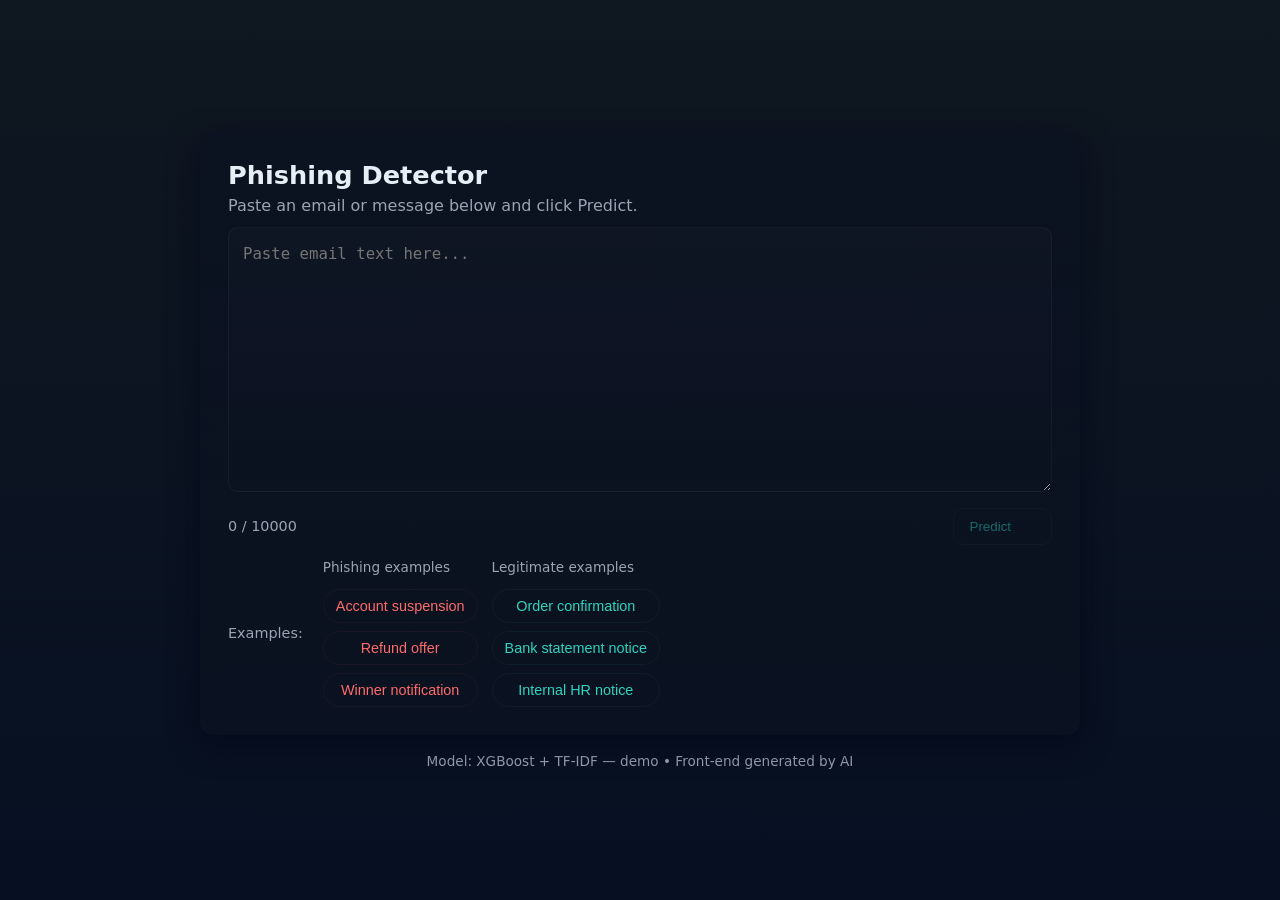
==== static/index.html @ c67bd5a7 "frontend (ai generated): need to choose good example Co-authored-by: Copilot <copilot@github.com>" ====
<!doctype html>
<html lang="en">
<head>
  <meta charset="utf-8" />
  <meta name="viewport" content="width=device-width,initial-scale=1" />
  <title>Phishing Detector</title>
  <link rel="stylesheet" href="/static/style.css">
</head>
<body>
  <main class="container">
    <section class="card" role="region" aria-labelledby="title">
      <h1 id="title">Phishing Detector</h1>
      <p class="lead">Paste an email or message below and click Predict.</p>

      <label for="emailInput" class="sr-only">Email text</label>
      <textarea id="emailInput" placeholder="Paste email text here..." maxlength="10000" rows="10" aria-describedby="charCount"></textarea>

      <div class="controls">
        <div id="charCount" class="char-count">0 / 10000</div>
        <button id="predictBtn" class="btn" type="button" disabled>
          <span id="btnText">Predict</span>
          <span id="spinner" class="spinner" aria-hidden="true"></span>
        </button>
      </div>

      <div class="examples" aria-label="Example templates">
        <div class="examples-label">Examples:</div>
        <div class="examples-list">
          <div class="examples-group">
            <div class="group-title">Phishing examples</div>
            <button type="button" class="example-btn phish" data-sample="Urgent: Your account will be suspended. Click here to verify your information: http://verify.example/login">Account suspension</button>
            <button type="button" class="example-btn phish" data-sample="You have received a refund of $199. Verify your details and claim here: http://claim.example">Refund offer</button>
            <button type="button" class="example-btn phish" data-sample="Congratulations! You won an iPhone. Confirm your details here: http://win.example">Winner notification</button>
          </div>
          <div class="examples-group">
            <div class="group-title">Legitimate examples</div>
            <button type="button" class="example-btn legit" data-sample="Order Confirmation: Your order #12345 has shipped. Track at https://shipping.example/track/12345">Order confirmation</button>
            <button type="button" class="example-btn legit" data-sample="Bank Notice: Your March statement is ready. Log in to your bank portal to view your transactions.">Bank statement notice</button>
            <button type="button" class="example-btn legit" data-sample="HR: Reminder - company town hall tomorrow at 10:00 AM. Attendance requested.">Internal HR notice</button>
          </div>
        </div>
      </div>

      <div id="result" class="result hidden" aria-live="polite">
        <div id="resultLabel" class="result-label"></div>
        <div class="probability">
          <div class="progress" aria-hidden="true">
            <div id="probBar" class="progress-bar" style="width:0%"></div>
          </div>
          <div id="probText" class="prob-text"></div>
        </div>
        <button id="clearBtn" class="link-btn">Clear</button>
      </div>
    </section>
    <footer class="footer">Model: XGBoost + TF‑IDF — demo • Front‑end generated by AI</footer>
  </main>
  <script src="/static/app.js" defer></script>
</body>
</html>
---- static/style.css ----
:root{
  --bg:#0f1720; /* near-black */
  --card:#0b1220;
  --muted:#9aa4b2;
  --accent:#2dd4bf; /* teal */
  --danger:#ff6b6b;
  --radius:14px;
  --max-width:880px;
  --gap:18px;
  --glass: rgba(255,255,255,0.03);
}
*{box-sizing:border-box}
html,body{height:100%}
body{
  margin:0;font-family:Segoe UI, system-ui, -apple-system, 'Helvetica Neue', Arial;
  background:linear-gradient(180deg,var(--bg) 0%, #071022 100%);
  color:#e6eef6;display:flex;align-items:center;justify-content:center;padding:32px;
}
.container{width:100%;max-width:var(--max-width)}
.card{background:linear-gradient(180deg,var(--card), rgba(11,18,32,0.9));
  border-radius:var(--radius);padding:28px;box-shadow:0 10px 30px rgba(2,6,23,0.6);
  backdrop-filter: blur(6px);}
h1{margin:0 0 6px 0;font-weight:600;font-size:1.6rem}
.lead{margin:0 0 12px;color:var(--muted)}
textarea{width:100%;resize:vertical;min-height:160px;padding:14px;border-radius:10px;border:1px solid rgba(255,255,255,0.04);
  background:linear-gradient(180deg, rgba(255,255,255,0.02), transparent);color:inherit;font-size:0.98rem;line-height:1.5}
.controls{display:flex;align-items:center;justify-content:space-between;margin-top:12px;gap:12px}
.char-count{color:var(--muted);font-size:0.9rem}
.btn{display:inline-flex;align-items:center;gap:10px;padding:10px 16px;background:transparent;border:1px solid rgba(255,255,255,0.06);color:var(--accent);border-radius:10px;cursor:pointer;transition:all .18s ease}
.btn:disabled{opacity:0.45;cursor:not-allowed}
.btn:not(:disabled):hover{transform:translateY(-2px);box-shadow:0 6px 18px rgba(45,212,191,0.08);}
.spinner{width:14px;height:14px;border-radius:50%;border:2px solid rgba(255,255,255,0.06);border-top-color:var(--accent);display:inline-block;animation:spin .9s linear infinite;visibility:hidden}
.btn.loading .spinner{visibility:visible}
@keyframes spin{to{transform:rotate(360deg)}}
.result{margin-top:16px;padding:14px;border-radius:10px;background:linear-gradient(180deg,rgba(255,255,255,0.02), transparent);border:1px solid rgba(255,255,255,0.03)}
.result.hidden{display:none}
.result-label{font-weight:600;font-size:1.05rem;margin-bottom:8px}
.probability{display:flex;align-items:center;gap:12px}
.progress{background:rgba(255,255,255,0.04);height:12px;width:220px;border-radius:999px;overflow:hidden}
.progress-bar{height:100%;background:linear-gradient(90deg,var(--accent),#58d9b8);width:0%;transition:width .6s cubic-bezier(.2,.9,.2,1)}
.prob-text{min-width:72px;color:var(--muted);font-size:0.95rem}
.link-btn{background:none;border:none;color:var(--muted);cursor:pointer;padding:6px;margin-top:10px}
.examples{display:flex;align-items:center;gap:12px;margin-top:14px;flex-wrap:wrap}
.examples-label{color:var(--muted);font-size:0.9rem;margin-right:8px}
.examples-list{display:flex;gap:14px;flex-wrap:wrap;align-items:flex-start}
.examples-group{display:flex;flex-direction:column;gap:8px}
.group-title{color:var(--muted);font-size:0.85rem;margin-bottom:6px}
.example-btn{padding:8px 12px;border-radius:999px;border:1px solid rgba(255,255,255,0.04);background:transparent;color:var(--muted);cursor:pointer;font-size:0.9rem;transition:all .14s ease}
.example-btn:hover{transform:translateY(-2px)}
.example-btn.phish{color:var(--danger);border-color:rgba(255,107,107,0.06)}
.example-btn.legit{color:var(--accent);border-color:rgba(45,212,191,0.06)}
.example-btn.phish:hover{box-shadow:0 6px 18px rgba(255,107,107,0.05)}
.example-btn.legit:hover{box-shadow:0 6px 18px rgba(45,212,191,0.05)}
.example-btn.active.phish{background:rgba(255,107,107,0.08);color:var(--danger);border-color:rgba(255,107,107,0.12)}
.example-btn.active.legit{background:rgba(45,212,191,0.08);color:var(--accent);border-color:rgba(45,212,191,0.12)}
.footer{margin-top:18px;color:var(--muted);font-size:0.85rem;text-align:center}
.sr-only{position:absolute;width:1px;height:1px;padding:0;margin:-1px;overflow:hidden;clip:rect(0,0,0,0);border:0}

@media (max-width:520px){.progress{width:120px}.card{padding:18px}.container{padding:6px}}
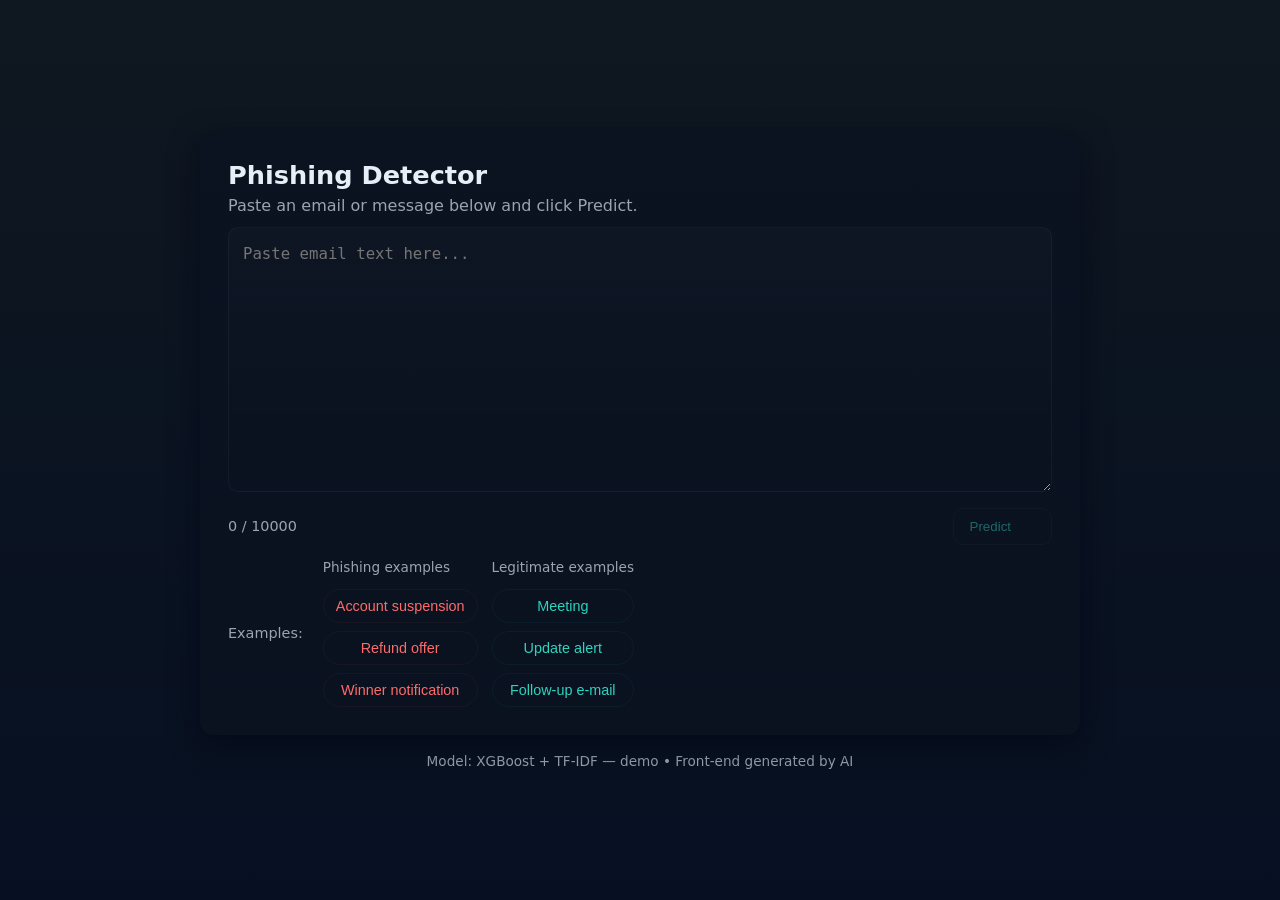
==== commit 0c890a56: "updated legitimate examples" ====
--- a/static/index.html
+++ b/static/index.html
@@ -34,9 +34,10 @@
           </div>
           <div class="examples-group">
             <div class="group-title">Legitimate examples</div>
-            <button type="button" class="example-btn legit" data-sample="Order Confirmation: Your order #12345 has shipped. Track at https://shipping.example/track/12345">Order confirmation</button>
-            <button type="button" class="example-btn legit" data-sample="Bank Notice: Your March statement is ready. Log in to your bank portal to view your transactions.">Bank statement notice</button>
-            <button type="button" class="example-btn legit" data-sample="HR: Reminder - company town hall tomorrow at 10:00 AM. Attendance requested.">Internal HR notice</button>
+            <button type="button" class="example-btn legit" data-sample="Meeting for december 11, please mark your calendars for the december 11
+The meeting is scheduled from 8 : 00 am to 5 : 00 pm.">Meeting</button>
+            <button type="button" class="example-btn legit" data-sample="Merchanting metals update: several related issues have resulted in an increase in the level of operating risk for the merchanting metals business.">Update alert</button>
+            <button type="button" class="example-btn legit" data-sample="I know that you are dealing with more important things now but I wanted to keep you up to speed on tbg and vng as i continue to move them forward.">Follow-up e-mail</button>
           </div>
         </div>
       </div>
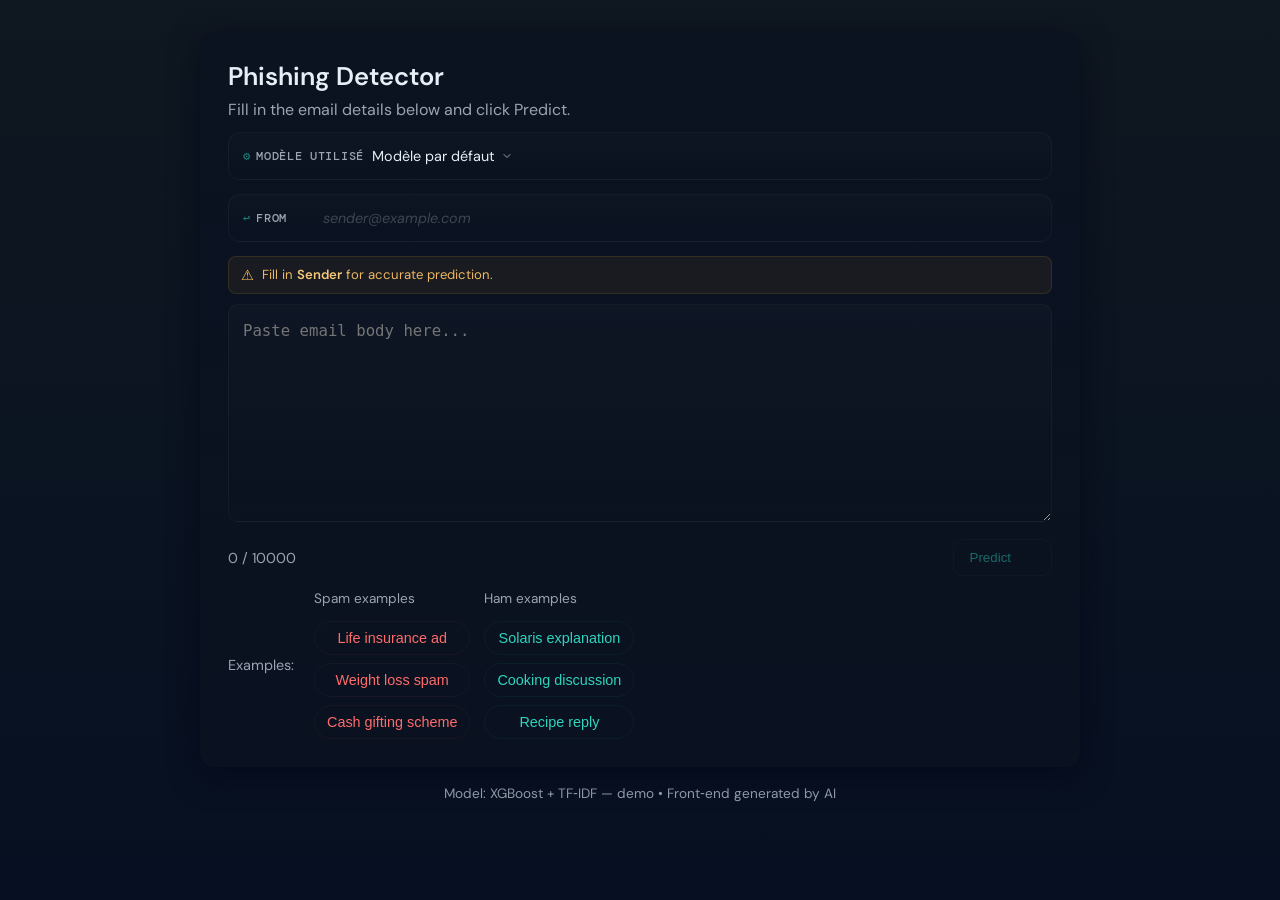
==== commit 36648f02: "ajout GUI et automl depuis app web" ====
--- a/static/index.html
+++ b/static/index.html
@@ -5,15 +5,63 @@
   <meta name="viewport" content="width=device-width,initial-scale=1" />
   <title>Phishing Detector</title>
   <link rel="stylesheet" href="/static/style.css">
+  <style>
+    .model-field select {
+      flex: 1;
+      padding: 11px 8px;
+      border: none;
+      background: transparent;
+      color: inherit;
+      font-family: var(--font-body);
+      font-size: 0.9rem;
+      line-height: 1.4;
+      cursor: pointer;
+      appearance: none;
+      -webkit-appearance: none;
+      background-image: url("data:image/svg+xml,%3Csvg xmlns='http://www.w3.org/2000/svg' width='12' height='12' viewBox='0 0 24 24' fill='none' stroke='%239aa4b2' stroke-width='2' stroke-linecap='round' stroke-linejoin='round'%3E%3Cpolyline points='6 9 12 15 18 9'%3E%3C/polyline%3E%3C/svg%3E");
+      background-repeat: no-repeat;
+      background-position: right 10px center;
+      padding-right: 28px;
+    }
+    .model-field select:focus { outline: none; }
+    .model-field select option { background: var(--card); color: #e6eef6; }
+  </style>
 </head>
 <body>
   <main class="container">
     <section class="card" role="region" aria-labelledby="title">
       <h1 id="title">Phishing Detector</h1>
-      <p class="lead">Paste an email or message below and click Predict.</p>
+      <p class="lead">Fill in the email details below and click Predict.</p>
 
-      <label for="emailInput" class="sr-only">Email text</label>
-      <textarea id="emailInput" placeholder="Paste email text here..." maxlength="10000" rows="10" aria-describedby="charCount"></textarea>
+      <div class="meta-fields model-field">
+        <div class="field field--model">
+          <label for="modelSelect">
+            <span class="field__icon">⚙</span>
+            <span class="field__label">Modèle utilisé</span>
+          </label>
+          <select id="modelSelect">
+            <option value="">Modèle par défaut</option>
+          </select>
+        </div>
+      </div>
+
+      <div class="meta-fields">
+        <div class="field field--sender">
+          <label for="senderInput">
+            <span class="field__icon">↩</span>
+            <span class="field__label">From</span>
+          </label>
+          <input id="senderInput" type="email" placeholder="sender@example.com" maxlength="500" autocomplete="email">
+        </div>
+      </div>
+
+      <div id="fieldsWarning" class="fields-warning hidden" role="alert">
+        <span class="warning__icon">⚠</span>
+        <span id="warningText">Fill in <strong>Sender</strong> for accurate prediction.</span>
+      </div>
+
+      <label for="emailInput" class="sr-only">Email body</label>
+      <textarea id="emailInput" placeholder="Paste email body here..." maxlength="10000" rows="8" aria-describedby="charCount"></textarea>
 
       <div class="controls">
         <div id="charCount" class="char-count">0 / 10000</div>
@@ -27,17 +75,54 @@
         <div class="examples-label">Examples:</div>
         <div class="examples-list">
           <div class="examples-group">
-            <div class="group-title">Phishing examples</div>
-            <button type="button" class="example-btn phish" data-sample="Urgent: Your account will be suspended. Click here to verify your information: http://verify.example/login">Account suspension</button>
-            <button type="button" class="example-btn phish" data-sample="You have received a refund of $199. Verify your details and claim here: http://claim.example">Refund offer</button>
-            <button type="button" class="example-btn phish" data-sample="Congratulations! You won an iPhone. Confirm your details here: http://win.example">Winner notification</button>
+            <div class="group-title">Spam examples</div>
+            <button type="button" class="example-btn phish"
+              data-sample="Save up to 70% on Life Insurance. Why Spend More Than You Have To? Ensuring your family's financial security is very important. Life Quote Savings makes buying life insurance simple and affordable. We Provide FREE Access to The Very Best Companies and The Lowest Rates. Life Quote Savings is FAST, EASY and SECURE. Take a moment and compare our rates. You will see we have the lowest prices anywhere."
+              data-sender="12a1mailbot1@web.de">Life insurance ad</button>
+            <button type="button" class="example-btn phish"
+              data-sample="1) Fight The Risk of Cancer!
+http://www.adclick.ws/p.cfm?o=315&s=pk007
+
+2) Slim Down - Guaranteed to lose 10-12 lbs in 30 days
+http://www.adclick.ws/p.cfm?o=249&s=pk007
+
+3) Get the Child Support You Deserve - Free Legal Advice
+http://www.adclick.ws/p.cfm?o=245&s=pk002
+
+4) Join the Web's Fastest Growing Singles Community
+http://www.adclick.ws/p.cfm?o=259&s=pk007
+
+5) Start Your Private Photo Album Online
+http://www.adclick.ws/p.cfm?o=260&s=pk007"
+              data-sender="Slim Down">Weight loss spam</button>
+            <button type="button" class="example-btn phish"
+              data-sample="A POWERHOUSE GIFTING PROGRAM You Don't Want To Miss! 
+
+GET IN WITH THE FOUNDERS! 
+The MAJOR PLAYERS are on This ONE
+For ONCE be where the PlayerS are
+This is YOUR Private Invitation
+
+EXPERTS ARE CALLING THIS THE FASTEST WAY TO HUGE CASH FLOW EVER CONCEIVED
+Leverage $1,000 into $50,000 Over and Over Again
+
+THE QUESTION HERE IS:
+YOU EITHER WANT TO BE WEALTHY OR YOU DON'T!!!"
+              data-sender="TheCashSystem">Cash gifting scheme</button>
           </div>
           <div class="examples-group">
-            <div class="group-title">Legitimate examples</div>
-            <button type="button" class="example-btn legit" data-sample="Meeting for december 11, please mark your calendars for the december 11
-The meeting is scheduled from 8 : 00 am to 5 : 00 pm.">Meeting</button>
-            <button type="button" class="example-btn legit" data-sample="Merchanting metals update: several related issues have resulted in an increase in the level of operating risk for the merchanting metals business.">Update alert</button>
-            <button type="button" class="example-btn legit" data-sample="I know that you are dealing with more important things now but I wanted to keep you up to speed on tbg and vng as i continue to move them forward.">Follow-up e-mail</button>
+            <div class="group-title">Ham examples</div>
+            <button type="button" class="example-btn legit"
+              data-sample="In a nutshell - Solaris is Suns own flavour of UNIX.
+
+Can someone explain what type of operating system Solaris is... as ive never seen or used it i dont know wheather to get a server running Solaris or Linux. I've heard Solaris is very stable but I'm not sure about licensing costs and hardware requirements."
+              data-sender="Fergal Moran &lt;fergal.moran@wasptech.com&gt;">Solaris explanation</button>
+            <button type="button" class="example-btn legit"
+              data-sample="I just had to jump in here as Carbonara is one of my favourites to make and ask what the hell are you supposed to use instead of cream? I've never seen a recipe that hasn't used this. Personally I use low fat creme fraiche because it works quite nicely but the only time I've seen a recipe that doesn't use cream is from an Italian chef who said egg yolk and parmesan."
+              data-sender="Stewart Smith &lt;Stewart.Smith@ee.ed.ac.uk&gt;">Cooking discussion</button>
+            <button type="button" class="example-btn legit"
+              data-sample="Isn't it just basically a mixture of beaten egg and bacon (or pancetta, really)? You mix in the raw egg to the cooked pasta and the heat of the pasta cooks the egg. That's my understanding. The trick is to take the pan off the heat before adding the egg mixture so it doesn't scramble. Toss vigorously and it emulsifies into a creamy sauce without any cream at all."
+              data-sender="Martin Adamson &lt;martin@srv0.ems.ed.ac.uk&gt;">Recipe reply</button>
           </div>
         </div>
       </div>
@@ -55,6 +140,7 @@
     </section>
     <footer class="footer">Model: XGBoost + TF‑IDF — demo • Front‑end generated by AI</footer>
   </main>
+  <script src="/static/navbar.js" defer></script>
   <script src="/static/app.js" defer></script>
 </body>
 </html>
--- a/static/style.css
+++ b/static/style.css
@@ -1,29 +1,134 @@
+@import url('https://fonts.googleapis.com/css2?family=DM+Mono:wght@400;500&family=DM+Sans:ital,opsz,wght@0,9..40,400;0,9..40,500;0,9..40,600;1,9..40,400&display=swap');
 :root{
-  --bg:#0f1720; /* near-black */
+  --bg:#0f1720;
   --card:#0b1220;
   --muted:#9aa4b2;
-  --accent:#2dd4bf; /* teal */
+  --accent:#2dd4bf;
   --danger:#ff6b6b;
   --radius:14px;
   --max-width:880px;
   --gap:18px;
   --glass: rgba(255,255,255,0.03);
+  --font-body: 'DM Sans', 'Segoe UI', system-ui, sans-serif;
+  --font-mono: 'DM Mono', 'Consolas', monospace;
 }
 *{box-sizing:border-box}
 html,body{height:100%}
 body{
-  margin:0;font-family:Segoe UI, system-ui, -apple-system, 'Helvetica Neue', Arial;
+  margin:0;font-family:var(--font-body);
   background:linear-gradient(180deg,var(--bg) 0%, #071022 100%);
-  color:#e6eef6;display:flex;align-items:center;justify-content:center;padding:32px;
-}
-.container{width:100%;max-width:var(--max-width)}
+  color:#e6eef6;min-height:100vh;padding:32px;
+}
+/* ── Navbar ── */
+.navbar{
+  display:flex;align-items:center;justify-content:space-between;
+  padding:0 24px;height:56px;
+  background:rgba(11,18,32,0.85);
+  backdrop-filter:blur(8px);
+  border-bottom:1px solid rgba(255,255,255,0.06);
+  position:sticky;top:0;z-index:100;
+}
+.navbar-brand{
+  display:flex;align-items:center;gap:8px;
+  font-weight:600;font-size:1rem;color:#e6eef6;
+  text-decoration:none;
+}
+.navbar-brand__icon{color:var(--accent);font-size:1.1rem}
+.navbar-nav{display:flex;align-items:center;gap:4px;list-style:none;margin:0;padding:0}
+.nav-link{
+  display:inline-flex;align-items:center;gap:6px;
+  padding:8px 14px;border-radius:8px;
+  color:var(--muted);text-decoration:none;
+  font-size:0.9rem;font-weight:500;
+  transition:all .18s ease;
+}
+.nav-link:hover{color:#e6eef6;background:rgba(255,255,255,0.05)}
+.nav-link.active{color:var(--accent);background:rgba(45,212,191,0.08)}
+.container{width:100%;max-width:var(--max-width);margin:0 auto}
 .card{background:linear-gradient(180deg,var(--card), rgba(11,18,32,0.9));
   border-radius:var(--radius);padding:28px;box-shadow:0 10px 30px rgba(2,6,23,0.6);
   backdrop-filter: blur(6px);}
 h1{margin:0 0 6px 0;font-weight:600;font-size:1.6rem}
 .lead{margin:0 0 12px;color:var(--muted)}
-textarea{width:100%;resize:vertical;min-height:160px;padding:14px;border-radius:10px;border:1px solid rgba(255,255,255,0.04);
+textarea{width:100%;resize:vertical;min-height:140px;padding:14px;border-radius:10px;border:1px solid rgba(255,255,255,0.04);
   background:linear-gradient(180deg, rgba(255,255,255,0.02), transparent);color:inherit;font-size:0.98rem;line-height:1.5}
+.meta-fields{
+  display:flex;
+  gap:0;
+  margin-bottom:14px;
+  border:1px solid rgba(255,255,255,0.04);
+  border-radius:12px;
+  overflow:hidden;
+  background:linear-gradient(180deg, rgba(255,255,255,0.015), transparent);
+}
+.meta-fields .field{
+  display:flex;
+  align-items:center;
+  padding:0 14px;
+  border-bottom:1px solid rgba(255,255,255,0.035);
+  min-height:46px;
+  transition:background .2s ease;
+}
+.meta-fields .field:last-child{border-bottom:none}
+.meta-fields .field:focus-within{
+  background:rgba(45,212,191,0.03);
+}
+.meta-fields .field label{
+  display:flex;
+  align-items:center;
+  gap:6px;
+  min-width:72px;
+  flex-shrink:0;
+}
+.meta-fields .field__icon{
+  font-family:var(--font-mono);
+  font-size:0.75rem;
+  color:var(--accent);
+  opacity:0.6;
+  line-height:1;
+}
+.meta-fields .field__label{
+  font-family:var(--font-mono);
+  font-size:0.72rem;
+  font-weight:500;
+  color:var(--muted);
+  text-transform:uppercase;
+  letter-spacing:0.06em;
+  user-select:none;
+}
+.meta-fields input{
+  flex:1;
+  padding:11px 8px;
+  border:none;
+  background:transparent;
+  color:inherit;
+  font-family:var(--font-body);
+  font-size:0.9rem;
+  line-height:1.4;
+}
+.meta-fields input:focus{outline:none}
+.meta-fields input::placeholder{
+  color:rgba(154,164,178,0.35);
+  font-style:italic;
+}
+.fields-warning{
+  display:flex;
+  align-items:center;
+  gap:8px;
+  padding:8px 12px;
+  margin-bottom:10px;
+  border-radius:8px;
+  background:rgba(255,180,50,0.06);
+  border:1px solid rgba(255,180,50,0.12);
+  color:#f0b860;
+  font-size:0.82rem;
+  line-height:1.4;
+  animation:warnFade .25s ease;
+}
+.fields-warning.hidden{display:none}
+.fields-warning .warning__icon{font-size:0.9rem;flex-shrink:0}
+.fields-warning strong{color:#f5c87a;font-weight:600}
+@keyframes warnFade{from{opacity:0;transform:translateY(-4px)}to{opacity:1;transform:translateY(0)}}
 .controls{display:flex;align-items:center;justify-content:space-between;margin-top:12px;gap:12px}
 .char-count{color:var(--muted);font-size:0.9rem}
 .btn{display:inline-flex;align-items:center;gap:10px;padding:10px 16px;background:transparent;border:1px solid rgba(255,255,255,0.06);color:var(--accent);border-radius:10px;cursor:pointer;transition:all .18s ease}
@@ -56,4 +161,98 @@
 .footer{margin-top:18px;color:var(--muted);font-size:0.85rem;text-align:center}
 .sr-only{position:absolute;width:1px;height:1px;padding:0;margin:-1px;overflow:hidden;clip:rect(0,0,0,0);border:0}
 
-@media (max-width:520px){.progress{width:120px}.card{padding:18px}.container{padding:6px}}
+@media (max-width:520px){
+  .progress{width:120px}
+  .card{padding:18px}
+  .container{padding:6px}
+}
+
+/* ── Sidebar ── */
+.sidebar {
+  position: fixed;
+  left: 0; top: 0; bottom: 0;
+  width: 220px;
+  background: rgba(11,18,32,0.95);
+  backdrop-filter: blur(8px);
+  border-right: 1px solid rgba(255,255,255,0.06);
+  z-index: 100;
+  display: flex;
+  flex-direction: column;
+  padding: 20px 0;
+  transition: transform 0.25s ease;
+}
+.sidebar.collapsed {
+  transform: translateX(-100%);
+}
+.sidebar-toggle {
+  position: absolute;
+  top: 14px; right: -44px;
+  width: 36px; height: 36px;
+  background: rgba(11,18,32,0.95);
+  border: 1px solid rgba(255,255,255,0.06);
+  border-radius: 8px;
+  cursor: pointer;
+  display: flex;
+  flex-direction: column;
+  align-items: center;
+  justify-content: center;
+  gap: 4px;
+  padding: 0;
+}
+.sidebar-toggle span {
+  display: block;
+  width: 18px;
+  height: 2px;
+  background: var(--muted);
+  border-radius: 2px;
+}
+.sidebar-brand {
+  padding: 0 20px 20px;
+  font-weight: 600;
+  font-size: 1.1rem;
+  color: #e6eef6;
+  border-bottom: 1px solid rgba(255,255,255,0.06);
+  margin-bottom: 10px;
+}
+.sidebar-nav {
+  display: flex;
+  flex-direction: column;
+  padding: 0 12px;
+  gap: 4px;
+}
+.sidebar-link {
+  display: flex;
+  align-items: center;
+  padding: 10px 14px;
+  border-radius: 8px;
+  color: var(--muted);
+  text-decoration: none;
+  font-size: 0.95rem;
+  font-weight: 500;
+  transition: all .18s ease;
+}
+.sidebar-link:hover {
+  color: #e6eef6;
+  background: rgba(255,255,255,0.05);
+}
+.sidebar-link.active {
+  color: var(--accent);
+  background: rgba(45,212,191,0.08);
+}
+body.has-sidebar {
+  padding: 32px 32px 32px 252px;
+}
+@media (max-width: 768px) {
+  .sidebar {
+    transform: translateX(-100%);
+  }
+  .sidebar.collapsed {
+    transform: translateX(-100%);
+  }
+  .sidebar:not(.collapsed) {
+    transform: translateX(0);
+  }
+  body.has-sidebar {
+    padding: 32px;
+  }
+}
